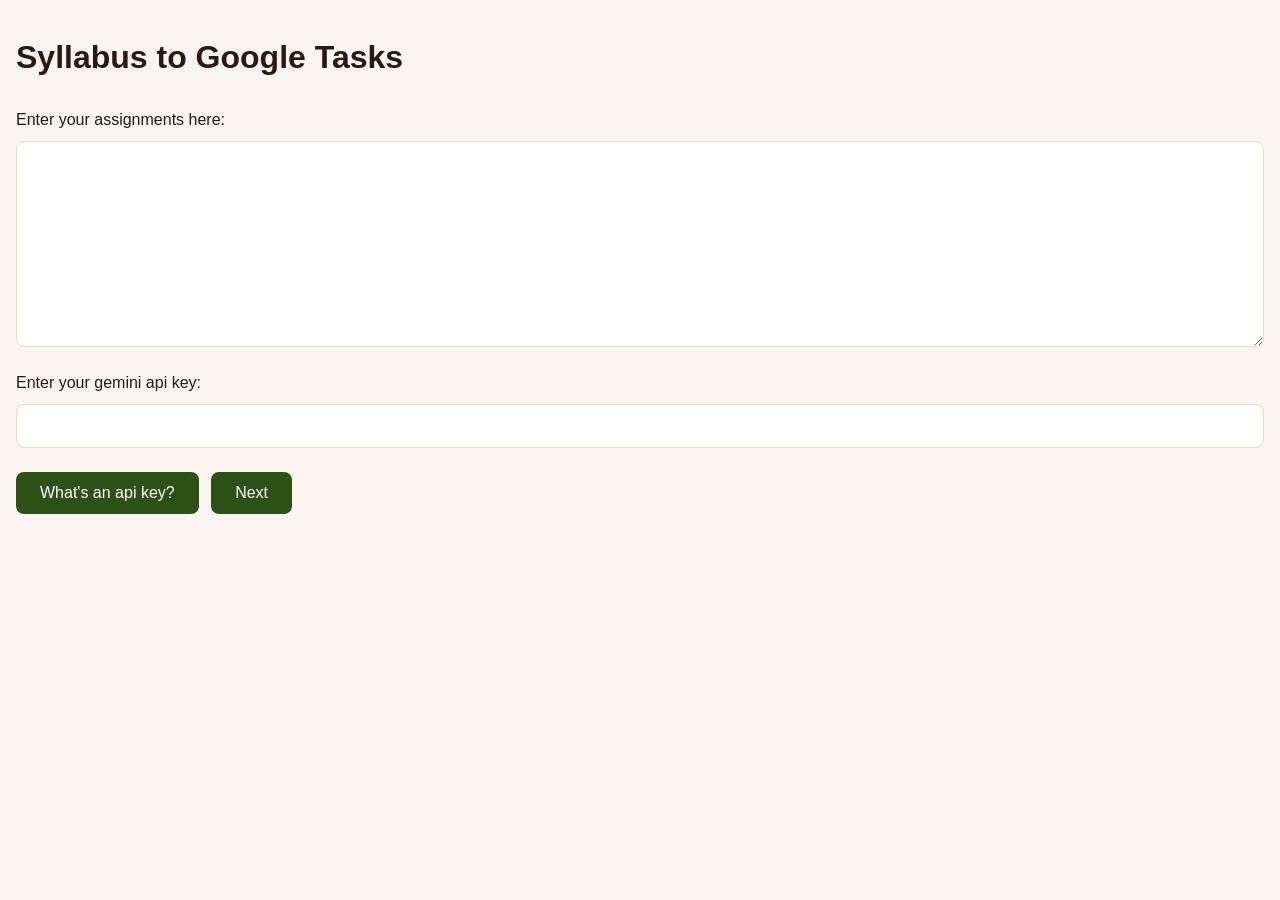
==== templates/index.html @ 72f48944 "Finished Co-authored-by: Copilot <copilot@github.com>" ====
<!DOCTYPE html>
<html lang = "en">
<head>
   <title> Syllabus to Google Tasks</title>
   <link rel="stylesheet" href="/static/css/style.css">
</head>
<body>
    <h1>Syllabus to Google Tasks</h1>
    <label for="syllabus">Enter your assignments here:</label>
    <textarea id = "syllabus" rows="10" cols="10"></textarea>
    <label for="apikey">Enter your gemini api key:</label>
    <input type="text" id="apikey" name = "apikey">

<button id="api-help-button" type="button">What's an api key?</button>

<button id="next-button" type="button">Next</button>


<p id="explanation" style="display: none;" class="explanation">Using an api key uses a personal <strong>free</strong> version
of the AI model. You can get your api key <a href="https://aistudio.google.com/app/api-keys" target="_blank" rel="noopener noreferrer">here</a> by clicking "Create API Key". </p>



<script src="/static/js/dropdown.js"></script>
<script src="/static/js/goToReview.js"></script>
</body>
</html>
---- static/css/style.css ----
* {
  margin: 0;
  padding: 0;
  box-sizing: border-box;
}

:root {
  --primary: #2d5016;
  --primary-dark: #1f3a0d;
  --primary-light: #3d6b1f;
  --success: #059669;
  --error: #dc2626;
  --text: #2c1810;
  --text-light: #6b5344;
  --bg: #faf5f0;
  --bg-accent: #f5ede0;
  --border: #e8dcc8;
  --accent: #c97546;
}

body {
  font-family: -apple-system, BlinkMacSystemFont, 'Segoe UI', Roboto, 'Helvetica Neue', Arial, sans-serif;
  color: var(--text);
  background-color: var(--bg);
  line-height: 1.6;
  padding: 2rem 1rem;
}

main, section {
  max-width: 800px;
  margin: 0 auto;
}

h1 {
  font-size: 2rem;
  margin-bottom: 1.5rem;
  font-weight: 600;
}

h2 {
  font-size: 1.5rem;
  margin-top: 1.5rem;
  margin-bottom: 1rem;
  font-weight: 600;
  color: var(--text);
}

h3 {
  font-size: 1rem;
  font-weight: 600;
  margin-bottom: 0.5rem;
}

label {
  display: block;
  margin-bottom: 0.5rem;
  font-weight: 500;
  color: var(--text);
}

textarea, input[type="text"], input[type="datetime-local"] {
  width: 100%;
  padding: 0.75rem;
  margin-bottom: 1rem;
  border: 1px solid var(--border);
  border-radius: 0.5rem;
  font-family: inherit;
  font-size: 1rem;
  transition: border-color 0.2s, box-shadow 0.2s;
}

textarea:focus, input:focus {
  outline: none;
  border-color: var(--primary);
  box-shadow: 0 0 0 3px rgba(45, 80, 22, 0.1);
}

textarea {
  resize: vertical;
  min-height: 150px;
}

button {
  padding: 0.75rem 1.5rem;
  margin-top: 0.5rem;
  margin-right: 0.5rem;
  margin-bottom: 0.5rem;
  background-color: var(--primary);
  color: white;
  border: none;
  border-radius: 0.5rem;
  font-size: 1rem;
  font-weight: 500;
  cursor: pointer;
  transition: background-color 0.2s, transform 0.1s;
}

button:hover {
  background-color: var(--primary-dark);
  box-shadow: 0 2px 8px rgba(45, 80, 22, 0.15);
}

button:active {
  transform: scale(0.98);
}

p {
  margin-bottom: 1rem;
  color: var(--text-light);
}

ul {
  margin-left: 1.5rem;
  margin-bottom: 1rem;
}

li {
  margin-bottom: 0.5rem;
}

a {
  color: var(--accent);
  text-decoration: none;
  font-weight: 500;
  transition: color 0.2s;
}

a:hover {
  color: var(--primary);
  text-decoration: underline;
}

section {
  margin-bottom: 2rem;
}

#no-results {
  padding: 1rem;
  background-color: #fef2f2;
  border: 1px solid var(--border);
  border-radius: 0.5rem;
  color: var(--error);
}

#success-list li {
  color: var(--success);
  font-weight: 500;
}

#failed-list li {
  color: var(--error);
  font-weight: 500;
}

.explanation {
  padding: 1rem;
  background-color: #f3f1ec;
  border-left: 4px solid var(--accent);
  border-radius: 0.25rem;
  margin-bottom: 1rem;
  font-size: 0.95rem;
}
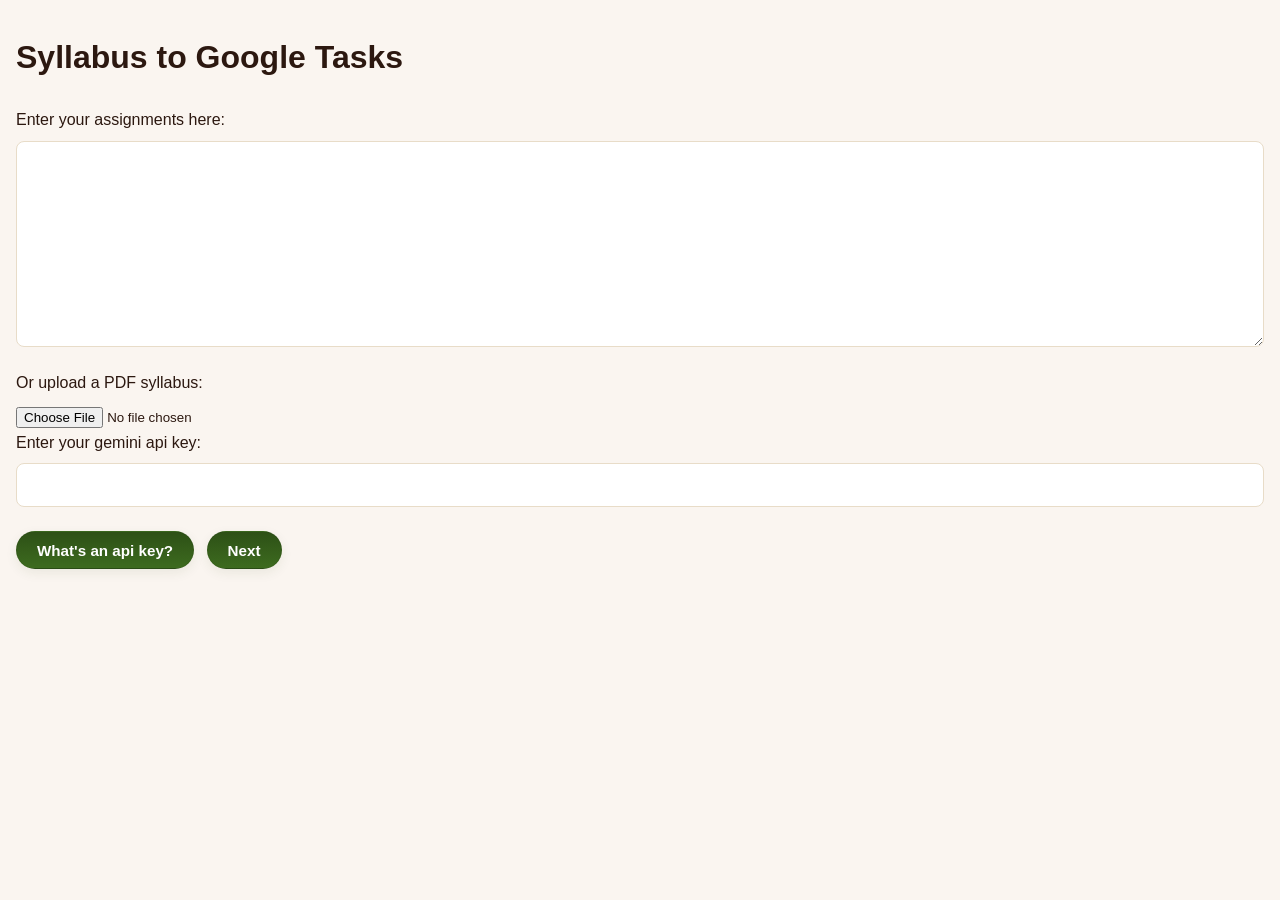
==== commit d6161e91: "Added pdf functionality, updated CSS, updated readme Co-authored-by: Copilot <copilot@github.com>" ====
--- a/templates/index.html
+++ b/templates/index.html
@@ -8,6 +8,8 @@
     <h1>Syllabus to Google Tasks</h1>
     <label for="syllabus">Enter your assignments here:</label>
     <textarea id = "syllabus" rows="10" cols="10"></textarea>
+    <label for="syllabus-file">Or upload a PDF syllabus:</label>
+    <input type="file" id="syllabus-file" accept="application/pdf">
     <label for="apikey">Enter your gemini api key:</label>
     <input type="text" id="apikey" name = "apikey">
 
--- a/static/css/style.css
+++ b/static/css/style.css
@@ -81,27 +81,35 @@
 }
 
 button {
-  padding: 0.75rem 1.5rem;
+  padding: 0.6rem 1.25rem;
   margin-top: 0.5rem;
   margin-right: 0.5rem;
   margin-bottom: 0.5rem;
-  background-color: var(--primary);
+  background: linear-gradient(180deg, var(--primary) 0%, var(--primary-light) 100%);
   color: white;
-  border: none;
-  border-radius: 0.5rem;
-  font-size: 1rem;
-  font-weight: 500;
+  border: 1px solid rgba(0,0,0,0.06);
+  border-radius: 999px;
+  font-size: 0.95rem;
+  font-weight: 600;
   cursor: pointer;
-  transition: background-color 0.2s, transform 0.1s;
+  box-shadow: 0 4px 12px rgba(45,80,22,0.08);
+  transition: transform 120ms ease, box-shadow 120ms ease, opacity 120ms ease;
 }
 
 button:hover {
-  background-color: var(--primary-dark);
-  box-shadow: 0 2px 8px rgba(45, 80, 22, 0.15);
+  transform: translateY(-3px);
+  box-shadow: 0 10px 24px rgba(45,80,22,0.12);
+  opacity: 0.98;
 }
 
 button:active {
-  transform: scale(0.98);
+  transform: translateY(0);
+  box-shadow: 0 4px 12px rgba(45,80,22,0.08);
+}
+
+button:focus {
+  outline: none;
+  box-shadow: 0 0 0 6px rgba(45,80,22,0.10);
 }
 
 p {
